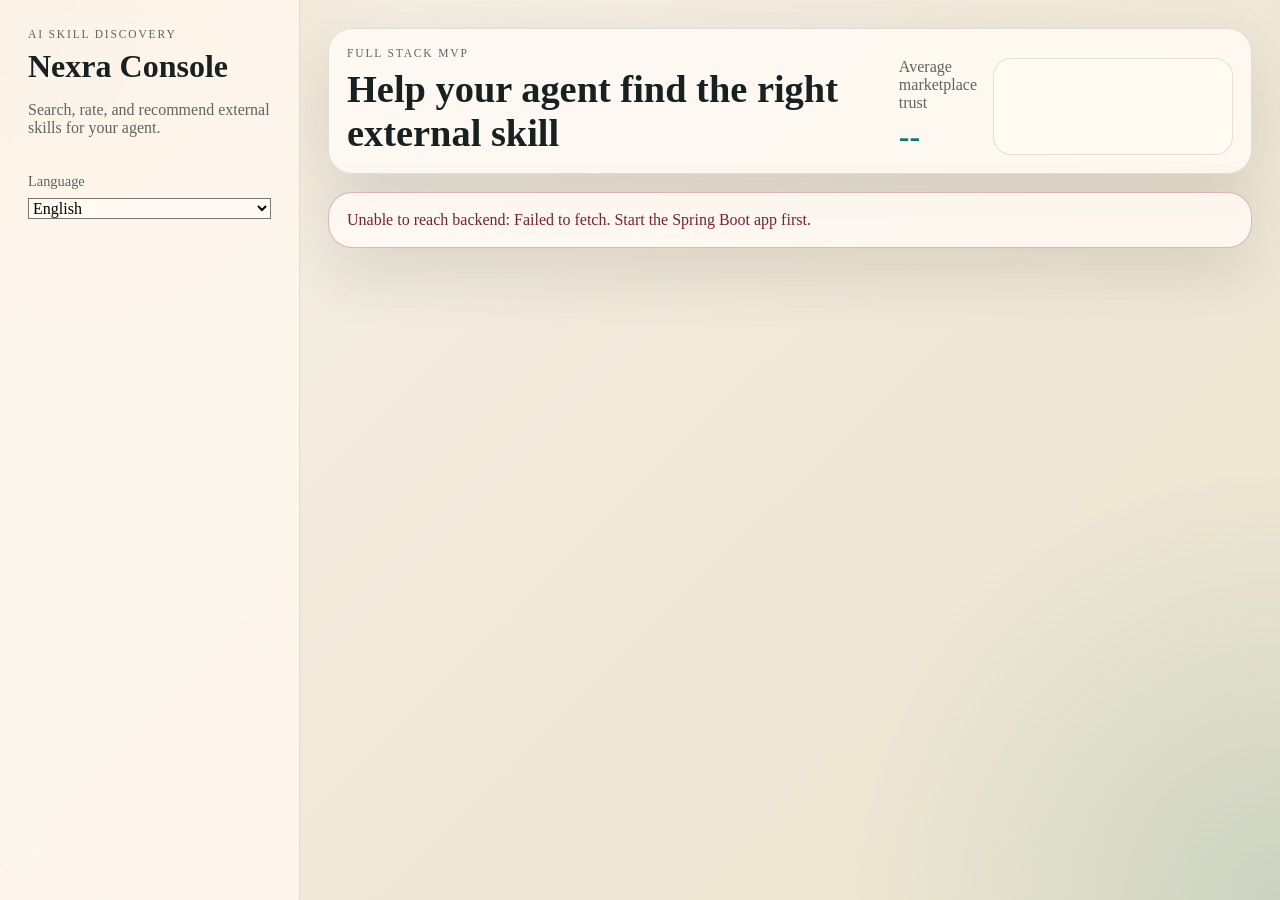
==== frontend/index.html @ ef989448 "chore: save current nexra marketplace state" ====
﻿<!DOCTYPE html>
<html lang="en">
  <head>
    <meta charset="UTF-8" />
    <meta name="viewport" content="width=device-width, initial-scale=1.0" />
    <title>Nexra Console</title>
    <link rel="stylesheet" href="./styles.css" />
  </head>
  <body>
    <div class="shell">
      <aside class="sidebar">
        <div>
          <p class="eyebrow">AI Skill Discovery</p>
          <h1>Nexra Console</h1>
          <p class="muted">Search, rate, and recommend external skills for your agent.</p>
        </div>
        <div class="language-switch">
          <label for="language-select" id="language-label">Language</label>
          <select id="language-select">
            <option value="en">English</option>
            <option value="zh">&#20013;&#25991;</option>
          </select>
        </div>
        <nav class="nav" id="primary-nav"></nav>
      </aside>

      <main class="main">
        <header class="hero">
          <div>
            <p class="eyebrow">Full Stack MVP</p>
            <h2 id="hero-title">Search and recommend the right skill</h2>
          </div>
          <div class="hero-actions">
            <div class="hero-badge">
              <span>Average marketplace trust</span>
              <strong id="platform-trust">--</strong>
            </div>
            <div id="session-controls" class="session-card"></div>
          </div>
        </header>

        <section id="status-banner" class="banner"></section>
        <section id="welcome-view" class="view active"></section>
        <section id="tutorial-view" class="view"></section>
        <section id="dashboard-view" class="view"></section>
        <section id="marketplace-view" class="view"></section>
        <section id="skill-view" class="view"></section>
        <section id="profile-view" class="view"></section>
        <section id="admin-view" class="view"></section>
        <section id="billing-view" class="view"></section>
        <section id="keys-view" class="view"></section>
      </main>
    </div>

    <div id="login-modal" class="modal-shell hidden">
      <div class="modal-card">
        <div class="section-title">
          <h3 id="login-title">Sign in to Nexra</h3>
          <span class="pill" id="auth-pill">Login</span>
        </div>
        <p id="login-copy" class="helper-text">Sign in with your account to continue.</p>
        <div class="tab-bar" id="auth-mode-tabs">
          <button class="tab-btn active" type="button" data-auth-mode="login" id="auth-login-tab">Sign in</button>
          <button class="tab-btn" type="button" data-auth-mode="register" id="auth-register-tab">Register</button>
        </div>
        <form id="login-form" class="review-form">
          <label for="login-name" id="login-name-label" class="hidden">Full name</label>
          <input id="login-name" name="name" class="hidden" autocomplete="name" />
          <label for="login-username" id="login-username-label">Email</label>
          <input id="login-username" name="username" autocomplete="username" />
          <label for="login-password" id="login-password-label">Password</label>
          <input id="login-password" name="password" type="password" autocomplete="current-password" />
          <button class="primary-btn" id="login-submit" type="submit">Sign in</button>
        </form>
      </div>
    </div>

    <template id="metric-template">
      <article class="metric-card">
        <p class="metric-label"></p>
        <h3 class="metric-value"></h3>
        <p class="metric-meta"></p>
      </article>
    </template>

    <script src="./app.js"></script>
  </body>
  </html>
---- frontend/styles.css ----
:root {
  --surface: rgba(255, 251, 245, 0.84);
  --surface-strong: #fffaf2;
  --ink: #172121;
  --muted: #5f645f;
  --line: rgba(23, 33, 33, 0.12);
  --accent: #0f766e;
  --accent-soft: rgba(15, 118, 110, 0.12);
  --shadow: 0 24px 60px rgba(60, 51, 42, 0.14);
}

* { box-sizing: border-box; }
body {
  margin: 0;
  min-height: 100vh;
  font-family: Georgia, "Times New Roman", serif;
  color: var(--ink);
  background:
    radial-gradient(circle at top left, rgba(197, 125, 31, 0.18), transparent 26%),
    radial-gradient(circle at bottom right, rgba(15, 118, 110, 0.16), transparent 28%),
    linear-gradient(135deg, #f6f1e8, #f0e8d8 55%, #efe5d0);
}
button, input, textarea, select { font: inherit; }
.shell { display: grid; grid-template-columns: 300px 1fr; min-height: 100vh; }
.sidebar {
  display: flex;
  flex-direction: column;
  padding: 28px;
  border-right: 1px solid var(--line);
  background: rgba(255, 248, 239, 0.82);
  backdrop-filter: blur(18px);
}
.eyebrow {
  margin: 0 0 8px;
  letter-spacing: 0.16em;
  text-transform: uppercase;
  font-size: 0.72rem;
  color: var(--muted);
}
.sidebar h1, .hero h2, .metric-value { font-family: "Palatino Linotype", "Book Antiqua", Palatino, serif; }
.sidebar h1 { margin: 0; font-size: 2rem; }
.muted { color: var(--muted); }
.language-switch {
  display: grid;
  gap: 8px;
  margin-top: 20px;
}
.language-switch label {
  color: var(--muted);
  font-size: 0.9rem;
}
.nav { display: grid; gap: 10px; margin-top: 28px; }
.nav-link {
  border: 1px solid transparent;
  background: transparent;
  text-align: left;
  padding: 12px 14px;
  border-radius: 14px;
  cursor: pointer;
}
.nav-link:hover, .nav-link.active, .panel, .metric-card, .hero, .skill-card, .transaction-card, .key-card, .review-card, .banner {
  background: var(--surface);
  border: 1px solid var(--line);
  box-shadow: var(--shadow);
}
.main { padding: 28px; }
.hero, .panel, .metric-card, .skill-card, .transaction-card, .key-card, .review-card, .banner {
  border-radius: 24px;
  padding: 18px;
}
.hero {
  display: flex;
  justify-content: space-between;
  align-items: end;
  gap: 24px;
  margin-bottom: 18px;
}
.hero-actions {
  display: flex;
  align-items: stretch;
  gap: 16px;
}
.hero h2 { margin: 0; font-size: clamp(2rem, 3vw, 3.4rem); }
.hero-badge span { display: block; color: var(--muted); margin-bottom: 6px; }
.hero-badge strong { font-size: 2rem; color: var(--accent); }
.session-card {
  min-width: 240px;
  display: grid;
  gap: 10px;
  padding: 14px 16px;
  border-radius: 18px;
  background: var(--surface-strong);
  border: 1px solid var(--line);
}
.session-meta {
  display: grid;
  gap: 4px;
}
.session-meta span {
  color: var(--muted);
  font-size: 0.92rem;
}
.banner { display: none; margin-bottom: 18px; }
.banner.visible { display: block; }
.banner.error { border-color: rgba(159, 58, 73, 0.35); color: #7a2130; }
.banner.success { border-color: rgba(15, 118, 110, 0.35); color: #0f5a54; }
.view { display: none; }
.view.active { display: block; }
.welcome-grid {
  display: grid;
  grid-template-columns: 1.15fr 0.85fr;
  gap: 18px;
}
.tutorial-grid {
  display: grid;
  grid-template-columns: 1.1fr 0.9fr;
  gap: 18px;
}
.step-list, .capability-list {
  display: grid;
  gap: 12px;
}
.tutorial-list {
  display: grid;
  gap: 14px;
}
.doc-stack {
  display: grid;
  gap: 18px;
}
.modal-shell {
  position: fixed;
  inset: 0;
  display: grid;
  place-items: center;
  padding: 24px;
  background: rgba(23, 33, 33, 0.34);
  backdrop-filter: blur(6px);
  z-index: 20;
}
.modal-shell.hidden {
  display: none;
}
.hidden {
  display: none !important;
}
.modal-card {
  width: min(560px, 100%);
  border-radius: 24px;
  padding: 22px;
  background: var(--surface-strong);
  border: 1px solid var(--line);
  box-shadow: var(--shadow);
}
.pagination-row,
.toolbar-row {
  display: flex;
  gap: 12px;
  align-items: center;
  flex-wrap: wrap;
  margin-top: 16px;
}
.inline-check {
  display: inline-flex;
  align-items: center;
  gap: 8px;
  color: var(--muted);
}
.inline-check input {
  width: auto;
}
.readiness-pill {
  border-radius: 999px;
  padding: 6px 10px;
  font-size: 0.82rem;
  border: 1px solid transparent;
}
.readiness-ready {
  background: rgba(15, 118, 110, 0.16);
  color: #0f5a54;
  border-color: rgba(15, 118, 110, 0.28);
}
.readiness-credentials {
  background: rgba(180, 83, 9, 0.14);
  color: #8a4b00;
  border-color: rgba(180, 83, 9, 0.28);
}
.readiness-local {
  background: rgba(43, 108, 176, 0.14);
  color: #245985;
  border-color: rgba(43, 108, 176, 0.28);
}
.readiness-template {
  background: rgba(122, 33, 48, 0.12);
  color: #7a2130;
  border-color: rgba(122, 33, 48, 0.24);
}
.pagination-row {
  justify-content: space-between;
}
.admin-grid {
  display: grid;
  grid-template-columns: 0.95fr 1.05fr;
  gap: 18px;
}
.admin-list {
  display: grid;
  gap: 12px;
}
.admin-item {
  padding: 14px 16px;
  border: 1px solid var(--line);
  border-radius: 18px;
  background: var(--surface-strong);
  cursor: pointer;
}
.admin-item.active {
  border-color: var(--accent);
  box-shadow: var(--shadow);
}
.admin-actions {
  display: flex;
  gap: 10px;
  flex-wrap: wrap;
}
.form-grid {
  display: grid;
  gap: 12px;
}
.form-grid textarea,
.form-grid input,
.form-grid select {
  width: 100%;
  border-radius: 14px;
  border: 1px solid var(--line);
  padding: 12px 14px;
  background: var(--surface-strong);
}
.helper-text {
  color: var(--muted);
  font-size: 0.9rem;
}
.danger-btn {
  cursor: pointer;
  border-radius: 14px;
  padding: 10px 14px;
  border: 1px solid #b3505e;
  background: #f8e8ea;
  color: #8d3341;
}
.tab-bar {
  display: flex;
  gap: 10px;
  margin-bottom: 14px;
  flex-wrap: wrap;
}
.tab-btn {
  border: 1px solid var(--line);
  background: var(--surface-strong);
  border-radius: 999px;
  padding: 8px 14px;
  cursor: pointer;
}
.tab-btn.active {
  background: var(--accent);
  color: white;
  border-color: var(--accent);
}
.code-card {
  position: relative;
}
.copy-btn {
  position: absolute;
  top: 14px;
  right: 14px;
  border: 1px solid rgba(255,255,255,0.24);
  background: rgba(255,255,255,0.12);
  color: white;
  border-radius: 10px;
  padding: 6px 10px;
  cursor: pointer;
}
.copy-btn:hover {
  background: rgba(255,255,255,0.2);
}
.tab-panel {
  display: none;
}
.tab-panel.active {
  display: block;
}
.step-item, .capability-item {
  padding: 14px 16px;
  border: 1px solid var(--line);
  border-radius: 18px;
  background: var(--surface-strong);
}
.tutorial-item {
  padding: 16px 18px;
  border: 1px solid var(--line);
  border-radius: 18px;
  background: var(--surface-strong);
}
.tutorial-item strong {
  display: block;
  margin-bottom: 8px;
}
.doc-card {
  padding: 16px 18px;
  border: 1px solid var(--line);
  border-radius: 18px;
  background: var(--surface-strong);
}
.doc-card h4 {
  margin: 0 0 10px;
}
.doc-card p {
  margin-bottom: 0;
}
.mono-block {
  margin: 0;
  padding: 14px 16px;
  border-radius: 18px;
  background: #132927;
  color: white;
  overflow: auto;
  white-space: pre-wrap;
  font-family: "Consolas", "Courier New", monospace;
  font-size: 0.92rem;
}
.metrics-grid, .three-grid, .two-grid, .skill-grid, .billing-grid, .keys-grid, .detail-layout {
  display: grid;
  gap: 18px;
}
.metrics-grid { grid-template-columns: repeat(4, minmax(0, 1fr)); margin-bottom: 20px; }
.three-grid, .skill-grid, .keys-grid { grid-template-columns: repeat(3, minmax(0, 1fr)); }
.two-grid, .billing-grid, .detail-layout { grid-template-columns: repeat(2, minmax(0, 1fr)); }
.metric-label, .metric-meta { margin: 0; }
.metric-label, .skill-stats, small { color: var(--muted); }
.metric-value { margin: 12px 0 10px; font-size: 2rem; }
.section-title, .skill-head, .detail-hero, .row-between, .score-stack, .filter-row {
  display: flex;
  justify-content: space-between;
  align-items: center;
  gap: 12px;
}
.section-title h3, .skill-head h3, .detail-hero h3 { margin: 0; }
.pill {
  display: inline-flex;
  padding: 6px 10px;
  border-radius: 999px;
  background: var(--accent-soft);
  color: var(--accent);
  font-size: 0.86rem;
}
.score-ring {
  display: grid;
  place-items: center;
  width: 112px;
  aspect-ratio: 1;
  border-radius: 50%;
  background:
    radial-gradient(circle at center, var(--surface-strong) 52%, transparent 53%),
    conic-gradient(var(--accent) calc(var(--score) * 1%), rgba(15, 118, 110, 0.16) 0);
}
.score-ring strong { font-size: 1.6rem; }
.score-list, .review-form, .review-list { display: grid; gap: 10px; }
.score-list div, .inline-stat { display: flex; justify-content: space-between; gap: 12px; }
.skill-card { display: grid; gap: 16px; }
.skill-card p, .panel p, .review-card p { margin-top: 0; }
.skill-card button, .primary-btn, .secondary-btn {
  cursor: pointer;
  border-radius: 14px;
  padding: 10px 14px;
  border: 1px solid var(--line);
}
.skill-card button, .star, input, select, textarea, .secondary-btn { background: var(--surface-strong); }
.primary-btn { background: var(--accent); border-color: var(--accent); color: white; }
.filter-row input, .filter-row select, textarea {
  width: 100%;
  border-radius: 14px;
  border: 1px solid var(--line);
  padding: 12px 14px;
}
.stars { display: flex; gap: 8px; }
.star {
  width: 40px;
  height: 40px;
  border-radius: 12px;
  border: 1px solid var(--line);
  cursor: pointer;
}
.star.active { background: #f3cb7d; border-color: #d49832; }
.inline-stat { padding: 10px 0; border-bottom: 1px solid var(--line); }
.inline-stat:last-child { border-bottom: 0; }
.toast {
  position: fixed;
  right: 24px;
  bottom: 24px;
  padding: 14px 18px;
  background: #132927;
  color: white;
  border-radius: 16px;
}
@media (max-width: 1120px) {
  .metrics-grid, .three-grid, .skill-grid, .keys-grid, .two-grid, .billing-grid, .detail-layout, .welcome-grid, .tutorial-grid, .admin-grid { grid-template-columns: 1fr 1fr; }
}
@media (max-width: 820px) {
  .shell { grid-template-columns: 1fr; }
  .sidebar { border-right: 0; border-bottom: 1px solid var(--line); }
  .hero, .section-title, .detail-hero, .skill-head, .row-between, .score-stack, .filter-row {
    flex-direction: column;
    align-items: stretch;
  }
  .hero-actions {
    width: 100%;
    flex-direction: column;
  }
  .metrics-grid, .three-grid, .skill-grid, .keys-grid, .two-grid, .billing-grid, .detail-layout, .welcome-grid, .tutorial-grid, .admin-grid { grid-template-columns: 1fr; }
}
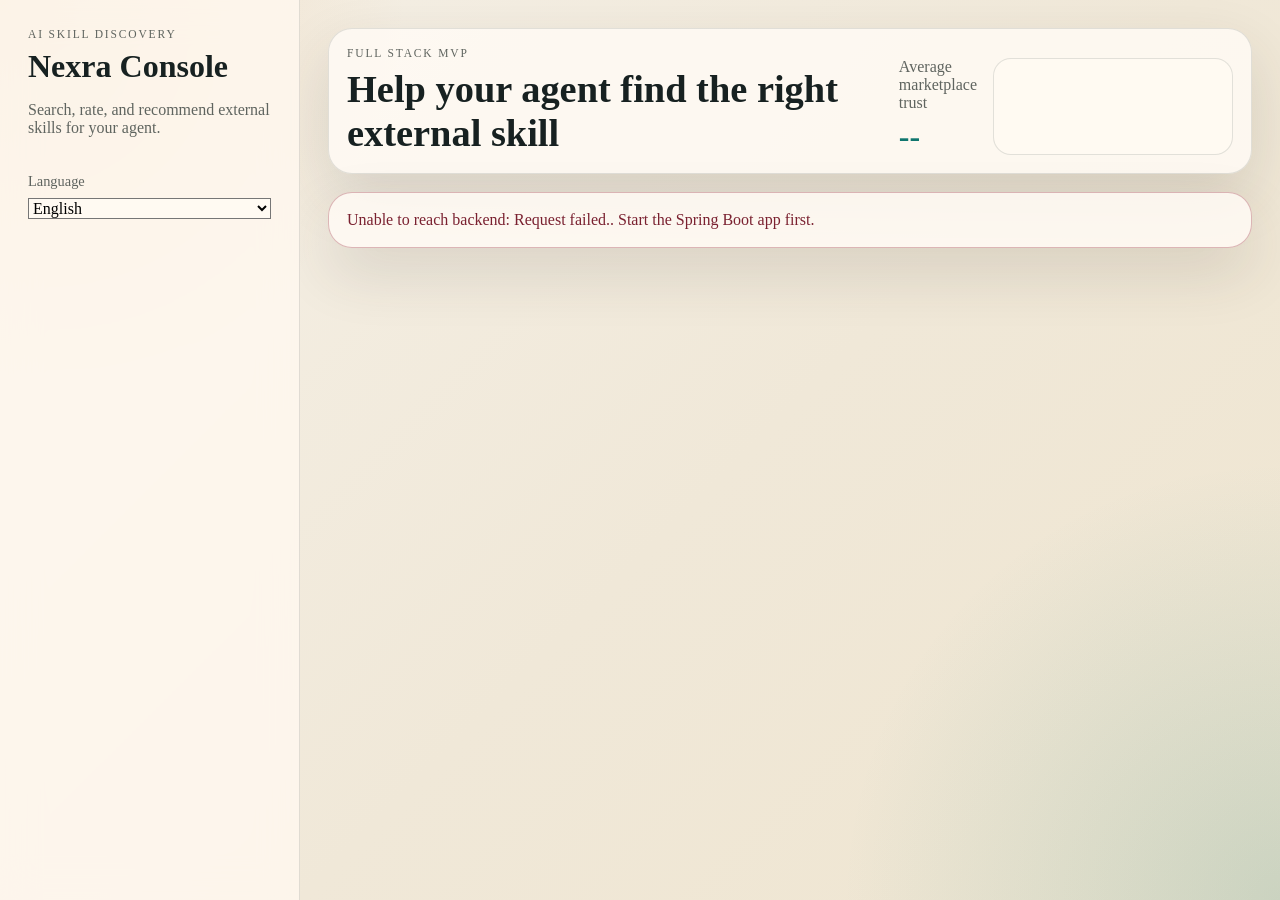
==== commit 72538b6e: "fix: show auth feedback inside login modal" ====
--- a/frontend/index.html
+++ b/frontend/index.html
@@ -63,6 +63,7 @@
           <button class="tab-btn active" type="button" data-auth-mode="login" id="auth-login-tab">Sign in</button>
           <button class="tab-btn" type="button" data-auth-mode="register" id="auth-register-tab">Register</button>
         </div>
+        <div id="auth-feedback" class="auth-feedback hidden" aria-live="polite"></div>
         <form id="login-form" class="review-form">
           <label for="login-name" id="login-name-label" class="hidden">Full name</label>
           <input id="login-name" name="name" class="hidden" autocomplete="name" />
--- a/frontend/styles.css
+++ b/frontend/styles.css
@@ -151,6 +151,24 @@
   background: var(--surface-strong);
   border: 1px solid var(--line);
   box-shadow: var(--shadow);
+}
+.auth-feedback {
+  margin: 14px 0 18px;
+  padding: 12px 14px;
+  border-radius: 14px;
+  border: 1px solid transparent;
+  font-size: 0.95rem;
+  line-height: 1.5;
+}
+.auth-feedback.error {
+  background: rgba(159, 58, 73, 0.09);
+  border-color: rgba(159, 58, 73, 0.28);
+  color: #8d2334;
+}
+.auth-feedback.success {
+  background: rgba(15, 118, 110, 0.08);
+  border-color: rgba(15, 118, 110, 0.24);
+  color: #0d625a;
 }
 .pagination-row,
 .toolbar-row {
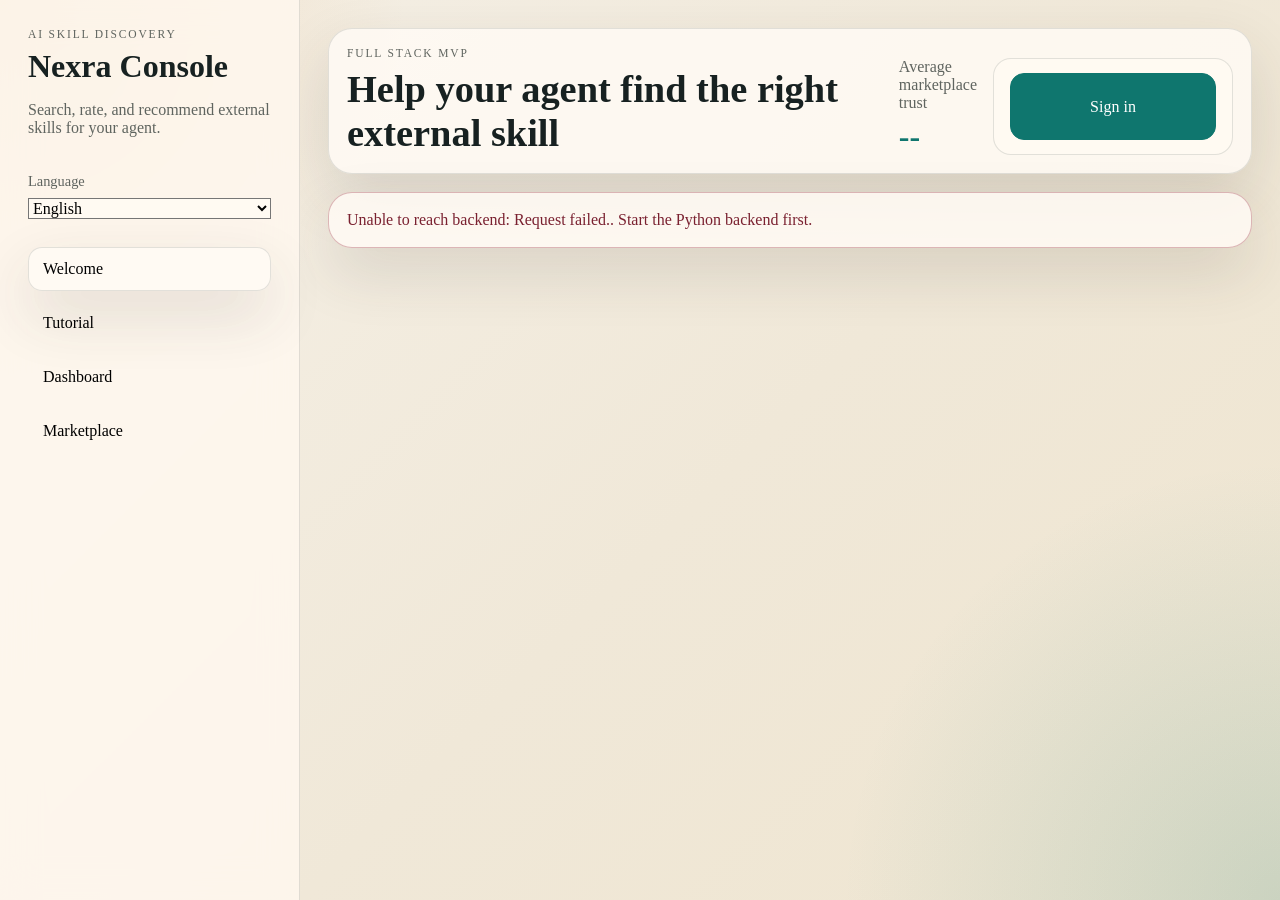
==== commit 0afb4308: "feat: ship python-only nexra platform" ====
--- a/frontend/index.html
+++ b/frontend/index.html
@@ -44,6 +44,7 @@
         <section id="tutorial-view" class="view"></section>
         <section id="dashboard-view" class="view"></section>
         <section id="marketplace-view" class="view"></section>
+        <section id="submit-view" class="view"></section>
         <section id="skill-view" class="view"></section>
         <section id="profile-view" class="view"></section>
         <section id="admin-view" class="view"></section>
@@ -69,8 +70,13 @@
           <input id="login-name" name="name" class="hidden" autocomplete="name" />
           <label for="login-username" id="login-username-label">Email</label>
           <input id="login-username" name="username" autocomplete="username" />
+          <label for="register-code" id="register-code-label" class="hidden">Verification code</label>
+          <div id="register-code-row" class="auth-inline hidden">
+            <input id="register-code" name="verificationCode" autocomplete="one-time-code" inputmode="numeric" maxlength="6" />
+            <button class="secondary-btn" id="send-code-btn" type="button">Send code</button>
+          </div>
           <label for="login-password" id="login-password-label">Password</label>
-          <input id="login-password" name="password" type="password" autocomplete="current-password" />
+          <input id="login-password" name="password" type="password" autocomplete="current-password" minlength="6" />
           <button class="primary-btn" id="login-submit" type="submit">Sign in</button>
         </form>
       </div>
--- a/frontend/styles.css
+++ b/frontend/styles.css
@@ -170,6 +170,9 @@
   border-color: rgba(15, 118, 110, 0.24);
   color: #0d625a;
 }
+.submit-form-feedback {
+  margin: 0 0 6px;
+}
 .pagination-row,
 .toolbar-row {
   display: flex;
@@ -177,6 +180,11 @@
   align-items: center;
   flex-wrap: wrap;
   margin-top: 16px;
+}
+.marketplace-guest-note {
+  flex-basis: 100%;
+  color: var(--muted);
+  font-size: 0.92rem;
 }
 .inline-check {
   display: inline-flex;
@@ -257,6 +265,10 @@
 .helper-text {
   color: var(--muted);
   font-size: 0.9rem;
+}
+.required-mark {
+  color: #8d2334;
+  font-weight: 700;
 }
 .danger-btn {
   cursor: pointer;
@@ -383,6 +395,7 @@
 }
 .score-ring strong { font-size: 1.6rem; }
 .score-list, .review-form, .review-list { display: grid; gap: 10px; }
+.auth-inline { display: grid; gap: 10px; grid-template-columns: minmax(0, 1fr) auto; align-items: end; }
 .score-list div, .inline-stat { display: flex; justify-content: space-between; gap: 12px; }
 .skill-card { display: grid; gap: 16px; }
 .skill-card p, .panel p, .review-card p { margin-top: 0; }
@@ -394,6 +407,13 @@
 }
 .skill-card button, .star, input, select, textarea, .secondary-btn { background: var(--surface-strong); }
 .primary-btn { background: var(--accent); border-color: var(--accent); color: white; }
+button:disabled,
+input:disabled,
+select:disabled,
+textarea:disabled {
+  opacity: 0.58;
+  cursor: not-allowed;
+}
 .filter-row input, .filter-row select, textarea {
   width: 100%;
   border-radius: 14px;
@@ -430,6 +450,7 @@
     flex-direction: column;
     align-items: stretch;
   }
+  .auth-inline { grid-template-columns: 1fr; }
   .hero-actions {
     width: 100%;
     flex-direction: column;
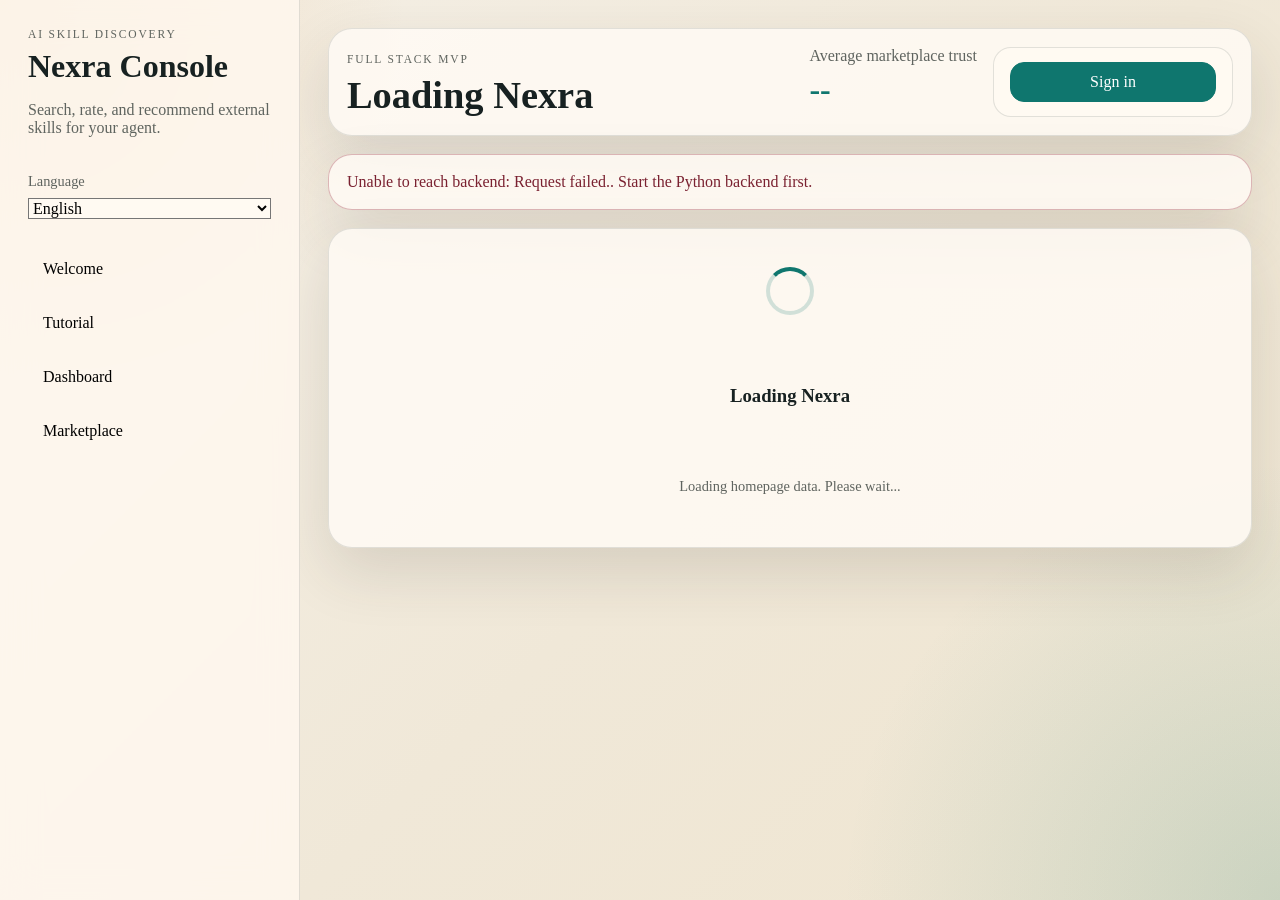
==== commit 892e987f: "feat: optimize cold starts and sanitize public docs" ====
--- a/frontend/index.html
+++ b/frontend/index.html
@@ -40,6 +40,7 @@
         </header>
 
         <section id="status-banner" class="banner"></section>
+        <section id="loading-view" class="view active"></section>
         <section id="welcome-view" class="view active"></section>
         <section id="tutorial-view" class="view"></section>
         <section id="dashboard-view" class="view"></section>
@@ -90,6 +91,7 @@
       </article>
     </template>
 
+    <script src="./config.js"></script>
     <script src="./app.js"></script>
   </body>
   </html>
--- a/frontend/styles.css
+++ b/frontend/styles.css
@@ -106,6 +106,24 @@
 .banner.success { border-color: rgba(15, 118, 110, 0.35); color: #0f5a54; }
 .view { display: none; }
 .view.active { display: block; }
+.loading-panel {
+  min-height: 320px;
+  display: grid;
+  place-items: center;
+  text-align: center;
+  gap: 12px;
+}
+.loading-spinner {
+  width: 48px;
+  height: 48px;
+  border-radius: 50%;
+  border: 4px solid rgba(15, 118, 110, 0.18);
+  border-top-color: var(--accent);
+  animation: nexra-spin 0.9s linear infinite;
+}
+@keyframes nexra-spin {
+  to { transform: rotate(360deg); }
+}
 .welcome-grid {
   display: grid;
   grid-template-columns: 1.15fr 0.85fr;
